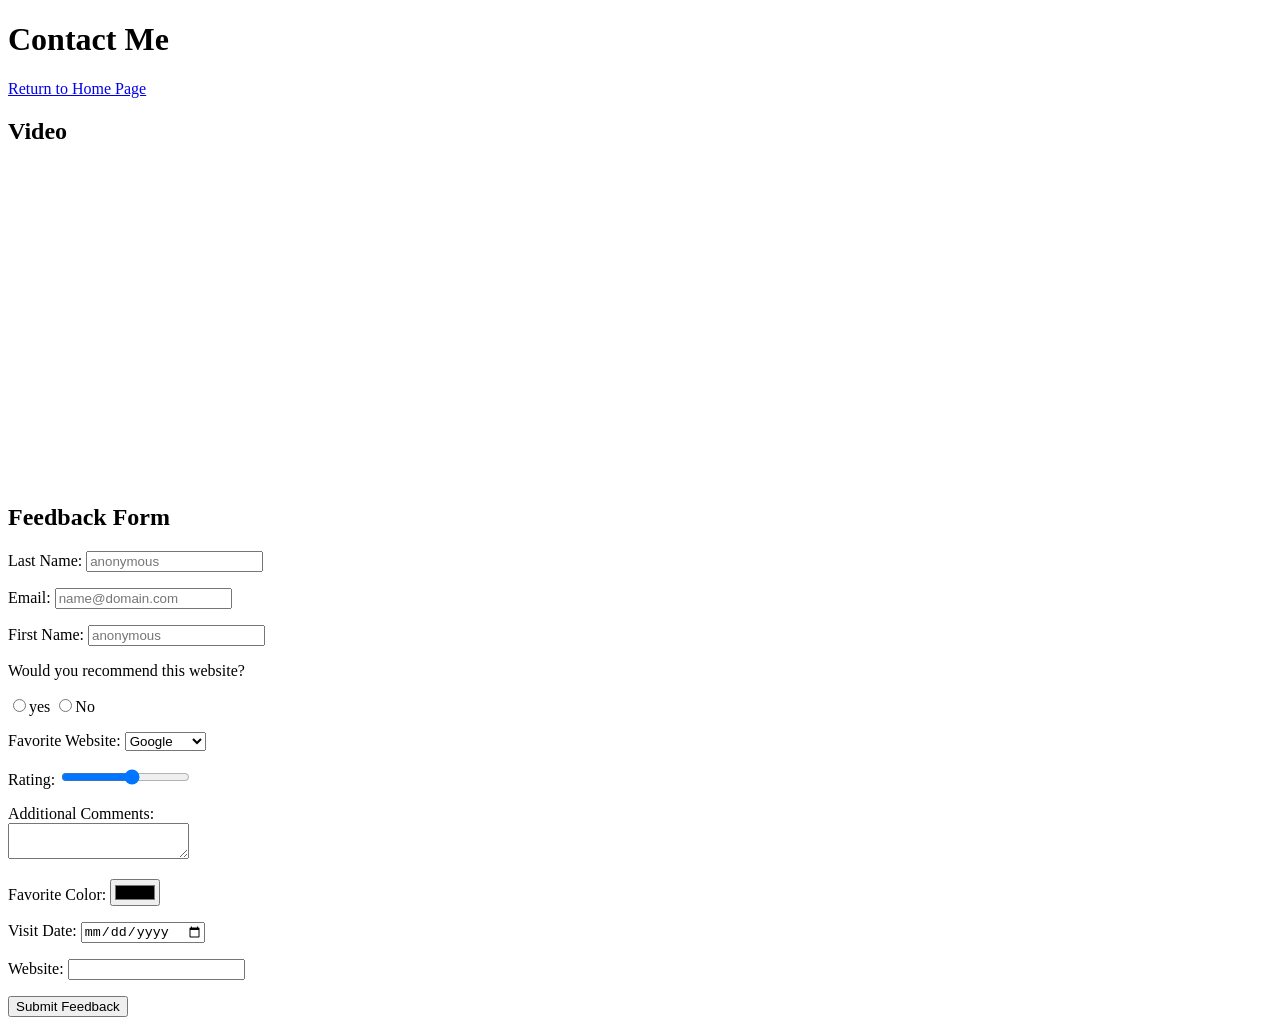
==== ContactMe.html @ 6b5e6384 "Assignment 2 contact form" ====
<!DOCTYPE html>
<html lang="en">
<head>
    <meta charset="UTF-8">
    <meta name="viewport" content="width=device-width, initial-scale=1.0">
    <title>Contact Me</title>
</head>

<body>
    <h1>Contact Me</h1>
    <p><a href="index.html"> Return to Home Page</a></p>
   
    <h2>Video</h2>
     <iframe width="560" height="315" src="https://www.youtube.com/embed/QC8iQqtG0hg?si=w1Q6LYq-YWy2hZix" title="YouTube video player" frameborder="0" allow="accelerometer; autoplay; clipboard-write; encrypted-media; gyroscope; picture-in-picture; web-share" referrerpolicy="strict-origin-when-cross-origin" allowfullscreen></iframe>

     <h2> Feedback Form</h2>
     <p>
        <label>Last Name:
            <input type="text" name="lname"
            placeholder="anonymous" required>
        </label>
     </p>
     
     <p>
        <label>Email:
            <input type="email" name="mail"
            placeholder="name@domain.com">
        </label>
     </p>
     
     <form name="feedback">
        <p>
            <label>First Name:
                <input type="text" name="fname"
                placeholder="anonymous" requierd>
                
            </label>
        </p>
       
        <p>Would you recommend this website?</p>
        <label>
            <input type="radio" name="recommend" value="yes">yes
        </label>
        <label>
            <input type="radio" name="recommend" value="no">No
        </label>
        <p>
            <label>Favorite Website:
                <select name="favorite">
                <option value="google">Google</option>
                <option value="facebook">Facebook</option>
                <option value="twitter">Twitter</option>
                <option value="time">Time</option>
                </select>
            </label>
</p>
        
        <p>
            <label>Rating:
                <input type="range" name="rating" min="1" max="10">
            </label>
        </p>

        <p>
            <label>Additional Comments:<br>
            <textarea name="comment"></textarea>
            </label>
        </p>

        <p>
            <label>Favorite Color:
                <input type="color" name="color">
            </label>
        </p>

        <p>
            <label>Visit Date:
                <input type="date" name="date">
            </label>
        </p>

        <p>
            <label>Website:
                <input type="url" name="website">
            </label>
        </p>

        <input type="submit" name="submit" value="Submit Feedback">

     </form>
</body>
</html>
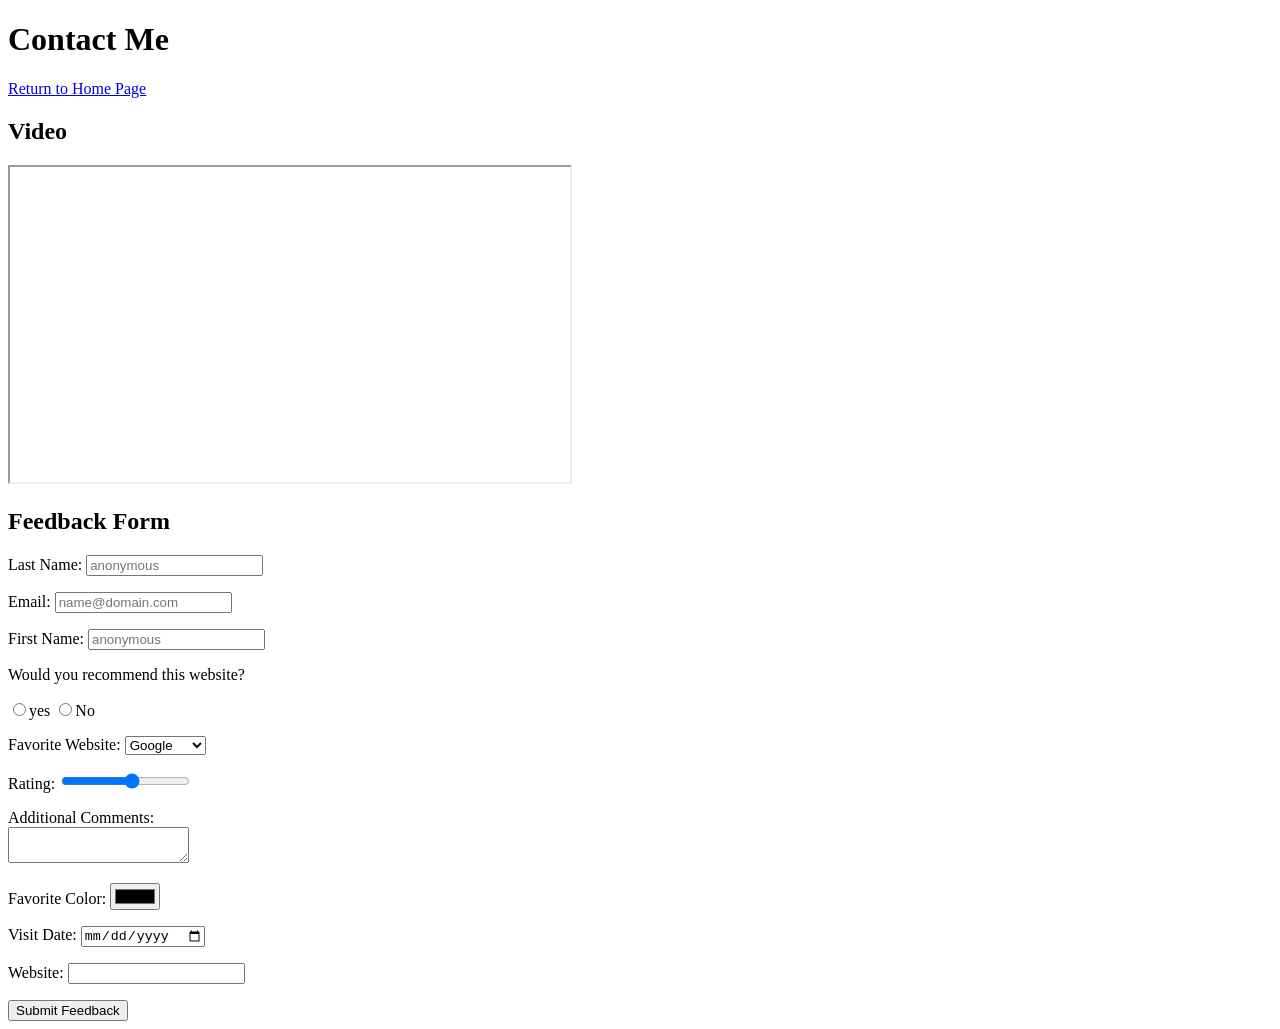
==== commit 90aab9e7: "fixed Assignment 2 errors" ====
--- a/ContactMe.html
+++ b/ContactMe.html
@@ -11,9 +11,10 @@
     <p><a href="index.html"> Return to Home Page</a></p>
    
     <h2>Video</h2>
-     <iframe width="560" height="315" src="https://www.youtube.com/embed/QC8iQqtG0hg?si=w1Q6LYq-YWy2hZix" title="YouTube video player" frameborder="0" allow="accelerometer; autoplay; clipboard-write; encrypted-media; gyroscope; picture-in-picture; web-share" referrerpolicy="strict-origin-when-cross-origin" allowfullscreen></iframe>
+     <iframe width="560" height="315" src="https://www.youtube.com/embed/QC8iQqtG0hg?si=w1Q6LYq-YWy2hZix" title="YouTube video player" allow="accelerometer; autoplay; clipboard-write; encrypted-media; gyroscope; picture-in-picture; web-share" referrerpolicy="strict-origin-when-cross-origin" allowfullscreen></iframe>
 
-     <h2> Feedback Form</h2>
+     <h2>Feedback Form</h2>
+     <form name="feedback">
      <p>
         <label>Last Name:
             <input type="text" name="lname"
@@ -28,11 +29,10 @@
         </label>
      </p>
      
-     <form name="feedback">
         <p>
             <label>First Name:
                 <input type="text" name="fname"
-                placeholder="anonymous" requierd>
+                placeholder="anonymous" required>
                 
             </label>
         </p>
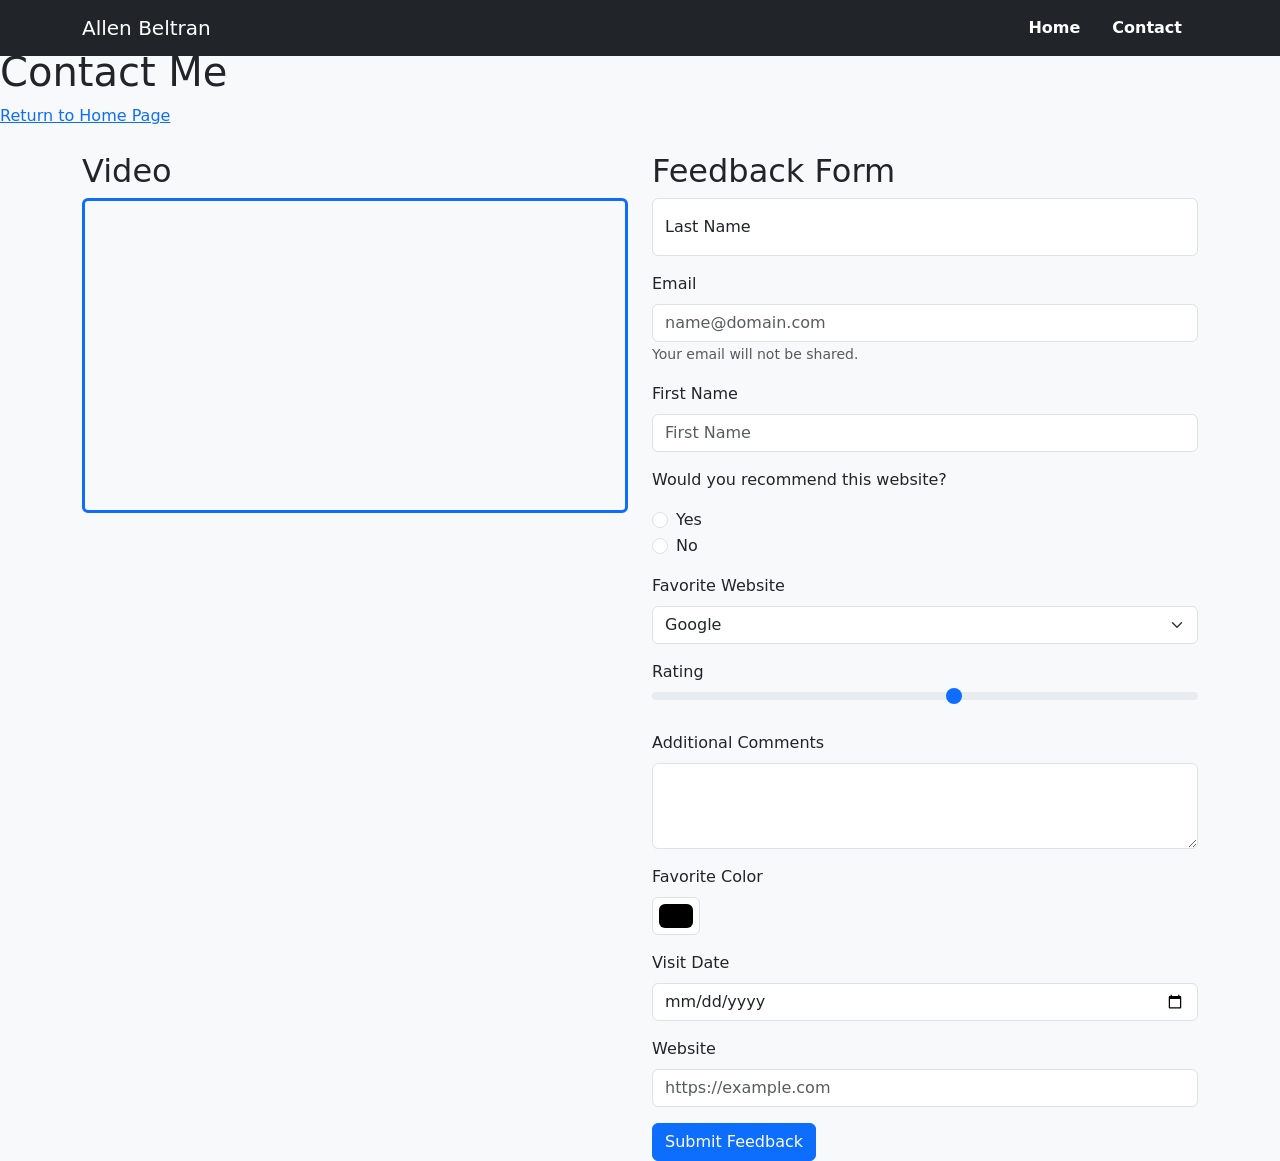
==== commit a93778b0: "assignment 4 form with bootstrap" ====
--- a/ContactMe.html
+++ b/ContactMe.html
@@ -1,92 +1,126 @@
 <!DOCTYPE html>
 <html lang="en">
-<head>
-    <meta charset="UTF-8">
-    <meta name="viewport" content="width=device-width, initial-scale=1.0">
-    <title>Contact Me</title>
-</head>
+    <head>
+        <meta charset="UTF-8">
+        <meta name="viewport" content="width=device-width, initial-scale=1.0">
+        <title>Contact Me</title>
+        <link href="https://cdn.jsdelivr.net/npm/bootstrap@5.3.8/dist/css/bootstrap.min.css" rel="stylesheet" integrity="sha384-sRIl4kxILFvY47J16cr9ZwB07vP4J8+LH7qKQnuqkuIAvNWLzeN8tE5YBujZqJLB" crossorigin="anonymous">
+    </head>
 
-<body>
-    <h1>Contact Me</h1>
+<body class="bg-light pt-5">
+  <nav class="navbar navbar-dark bg-dark fixed-top">
+    <div class="container">
+      <a class="navbar-brand" href="index.html">Allen Beltran</a>
+      <ul class="nav fw-bold">
+        <li class="nav-item">
+          <a class="nav-link text-white" href="index.html">Home</a>
+        </li>
+        <li class="nav-item">
+          <a class="nav-link text-white" href="ContactMe.html">Contact</a>
+        </li>
+      </ul>
+    </div>
+  </nav>
+         <h1>Contact Me</h1>
     <p><a href="index.html"> Return to Home Page</a></p>
+    <div class="container mt-4">
+        <div class="row g-4">
+            <div class="col-md-6">
+
    
     <h2>Video</h2>
-     <iframe width="560" height="315" src="https://www.youtube.com/embed/QC8iQqtG0hg?si=w1Q6LYq-YWy2hZix" title="YouTube video player" allow="accelerometer; autoplay; clipboard-write; encrypted-media; gyroscope; picture-in-picture; web-share" referrerpolicy="strict-origin-when-cross-origin" allowfullscreen></iframe>
+     <iframe class="border border-3 border-primary rounded w-100" width="560" height="315" width="560" height="315" src="https://www.youtube.com/embed/QC8iQqtG0hg?si=w1Q6LYq-YWy2hZix" title="YouTube video player" allow="accelerometer; autoplay; clipboard-write; encrypted-media; gyroscope; picture-in-picture; web-share" referrerpolicy="strict-origin-when-cross-origin" allowfullscreen></iframe>
+            </div>
+                <div class="col-md-6">
 
-     <h2>Feedback Form</h2>
-     <form name="feedback">
-     <p>
-        <label>Last Name:
-            <input type="text" name="lname"
-            placeholder="anonymous" required>
-        </label>
-     </p>
-     
-     <p>
-        <label>Email:
-            <input type="email" name="mail"
-            placeholder="name@domain.com">
-        </label>
-     </p>
-     
-        <p>
-            <label>First Name:
-                <input type="text" name="fname"
-                placeholder="anonymous" required>
-                
-            </label>
-        </p>
-       
-        <p>Would you recommend this website?</p>
-        <label>
-            <input type="radio" name="recommend" value="yes">yes
-        </label>
-        <label>
-            <input type="radio" name="recommend" value="no">No
-        </label>
-        <p>
-            <label>Favorite Website:
-                <select name="favorite">
-                <option value="google">Google</option>
-                <option value="facebook">Facebook</option>
-                <option value="twitter">Twitter</option>
-                <option value="time">Time</option>
-                </select>
-            </label>
-</p>
-        
-        <p>
-            <label>Rating:
-                <input type="range" name="rating" min="1" max="10">
-            </label>
-        </p>
+            <h2>Feedback Form</h2>
+                <form name="feedback">
+                                <div class="form-floating mb-3">
+                                    <input type="text" class="form-control"
+                                            id="lname" name="lname"
+                                            placeholder="Last Name" required>
+                                    <label for="lname">Last Name</label>
+                                  </div>
+        <div class="mb-3">
+            <label for="mail" class="form-label">Email</label>
+            <input type="email" class="form-control"
+                    id="mail" name="mail"
+                    placeholder="name@domain.com"
+                    aria-describedby="emailHelp">
+            <small id="emailHelp" class="form-text text-muted">
+                Your email will not be shared.
+            </small>
+        </div>
 
-        <p>
-            <label>Additional Comments:<br>
-            <textarea name="comment"></textarea>
-            </label>
-        </p>
+        <div class="mb-3">
+          <label for="fname" class="form-label">First Name</label>
+          <input type="text" class="form-control"
+                 id="fname" name="fname"
+                 placeholder="First Name" required>
+        </div>
 
-        <p>
-            <label>Favorite Color:
-                <input type="color" name="color">
-            </label>
-        </p>
+        <div class="mb-3">
+          <p>Would you recommend this website?</p>
 
-        <p>
-            <label>Visit Date:
-                <input type="date" name="date">
-            </label>
-        </p>
+          <div class="form-check">
+            <input class="form-check-input" type="radio"
+                   name="recommend" id="recommendYes" value="yes">
+            <label class="form-check-label" for="recommendYes">Yes</label>
+        </div>
 
-        <p>
-            <label>Website:
-                <input type="url" name="website">
-            </label>
-        </p>
+        <div class="form-check">
+            <input class="form-check-input" type="radio"
+                   name="recommend" id="recommendNo" value="no">
+            <label class="form-check-label" for="recommendNo">No</label>
+        </div>
+      </div>
+        <div class="mb-3">
+           <label for="favorite" class="form-label">Favorite Website</label>
+           <select id="favorite" name="favorite" class="form-select">
+             <option value="google">Google</option>
+             <option value="facebook">Facebook</option>
+             <option value="twitter">Twitter</option>
+             <option value="time">Time</option>
+           </select>
+        </div>
 
-        <input type="submit" name="submit" value="Submit Feedback">
+        <div class="mb-3">
+        <label for="rating" class="Form-label">Rating</label>
+        <input type="range" class="form-range"
+              id="rating" name="rating" min="1" max="10">
+        </div>
+         <div class="mb-3">
+            <label for="comment" class="form-label">Additional Comments</label>
+            <textarea class="form-control" id="comment"
+                        name="comment" rows="3"></textarea>
+          </div>
+
+        <div class="mb-3">
+          <label for="color" class="form-label">Favorite Color</label>
+          <input type="color" class="form-control form-control-color"
+                 id="color" name="color">
+        </div>
+
+
+        <div class="mb-3">
+           <label for="date" class="form-label">Visit Date</label>
+           <input type="date" class="form-control"
+                  id="date" name="date">
+        </div>
+
+        <div class="mb-3">
+          <label for="website" class="form-label">Website</label>
+          <input type="url" class="form-control"
+                 id="website" name="website"
+                 placeholder="https://example.com">
+        </div>
+        <input type="submit" name="submit" 
+               class="btn btn-primary" value="Submit Feedback">
 
      </form>
+                 </div>
+                </div>
+             </div>
+     <script src="https://cdn.jsdelivr.net/npm/bootstrap@5.3.8/dist/js/bootstrap.bundle.min.js" integrity="sha384-FKyoEForCGlyvwx9Hj09JcYn3nv7wiPVlz7YYwJrWVcXK/BmnVDxM+D2scQbITxI" crossorigin="anonymous"></script>
 </body>
 </html>
